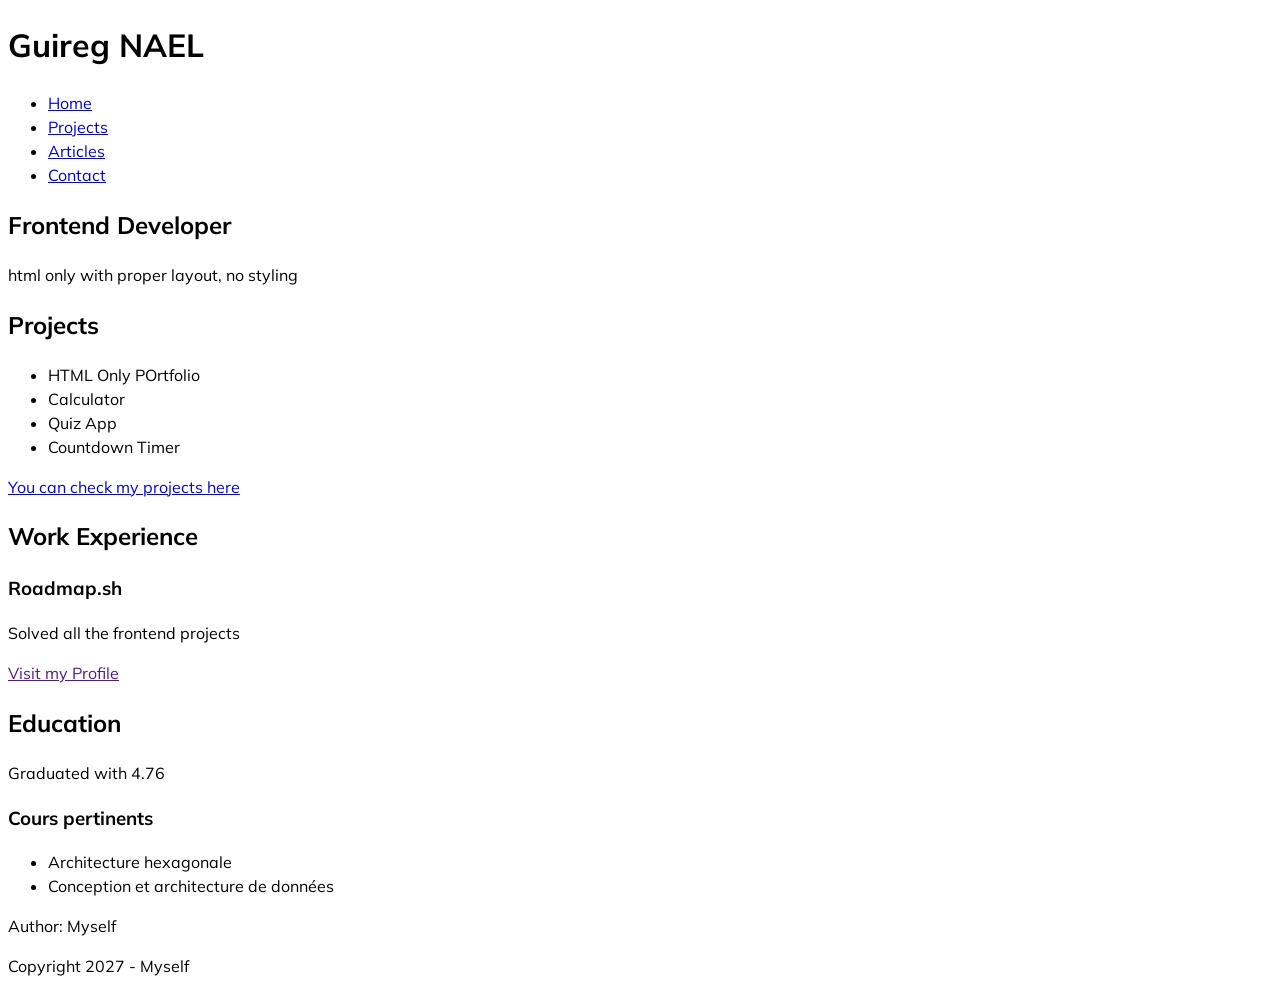
==== portfolio/index.html @ 9dda3e94 "feat: add font to main page" ====
<!doctype html>
<html>
  <head>
    <title>Portfolio</title>
    <meta name="description" content="Basic HTML Website." />
    <meta name="viewport" content="width=device-width, initial-scale=1.0" />
    <meta name="robots" content="index, follow" />
    <meta property="og:title" content="Basic HTML Website" />
    <meta property="og:type" content="website" />
    <meta property="og:image" content="" />
    <meta property="og:url" content="" />
    <meta
      property="og:description"
      content="Basic HTLM website to understand html better."
    />
    <link rel="stylesheet" href="style.css">
  </head>

  <body>
    <header>
      <h1>Guireg NAEL</h1>
      <nav>
        <ul>
          <li><a href="index.html">Home</a></li>
          <li><a href="projects.html">Projects</a></li>
          <li><a href="articles.html">Articles</a></li>
          <li><a href="contact.html">Contact</a></li>
        </ul>
      </nav>
    </header>

    <main>
      <section id="#hero">
        <h2>Frontend Developer</h2>
        <p>html only with proper layout, no styling</p>
      </section>

      <section>
        <h2>Projects</h2>
        <ul>
          <li>HTML Only POrtfolio</l"i>
          <li>Calculator</li>
          <li>Quiz App</li>
          <li>Countdown Timer</li>
        </ul>
        <a href="projects.html">You can check my projects here</a>
      </section>

      <section>
        <h2>Work Experience</h2>
        <article>
          <h3>Roadmap.sh</h3>
          <p>Solved all the frontend projects</p>
          <a href="">Visit my Profile</a>
        </article>
      </section>

      <section>
        <h2>Education</h2>
        <p>Graduated with 4.76</p>
        <article>
          <h3>Cours pertinents</h3>
          <ul>
            <li>Architecture hexagonale</li>
            <li>Conception et architecture de données</li>
          </ul>
        </article>
      </section>
    </main>

    <footer>
      <p>Author: Myself</p>
      <p>Copyright 2027 - Myself</p>
    </footer>
  </body>
</html>
---- portfolio/style.css ----
@import url('https://fonts.googleapis.com/css2?family=Muli&display=swap');

*,
*::before,
*::after {
  box-sizing: border-box;
}

*:note(dialog) {
  margin: 0;
}

@media (prefers-reduced-motion: no-preference) {
  html {
    interpolate-size: allow-keywords;
  }
}

body {
  line-height: 1.5;
  -webkit-font-smoothing: antialiased;
  font-family: 'Muli', sans-serif;
}

img,
picture,
video,
canvas,
svg {
  display: block;
  max-width: 100%;
}

input,
button,
textarea,
select {
  font: inherit;
}

p,
h1,
h2,
h3,
h4,
h5,
h6 {
  overflow-wrap: break-word;
}

p {
  text-wrap: pretty;
}
h1,
h2,
h3,
h4,
h5,
h6 {
  text-wrap: balance;
}

#root,
#__next {
  isolation: isolate;
}
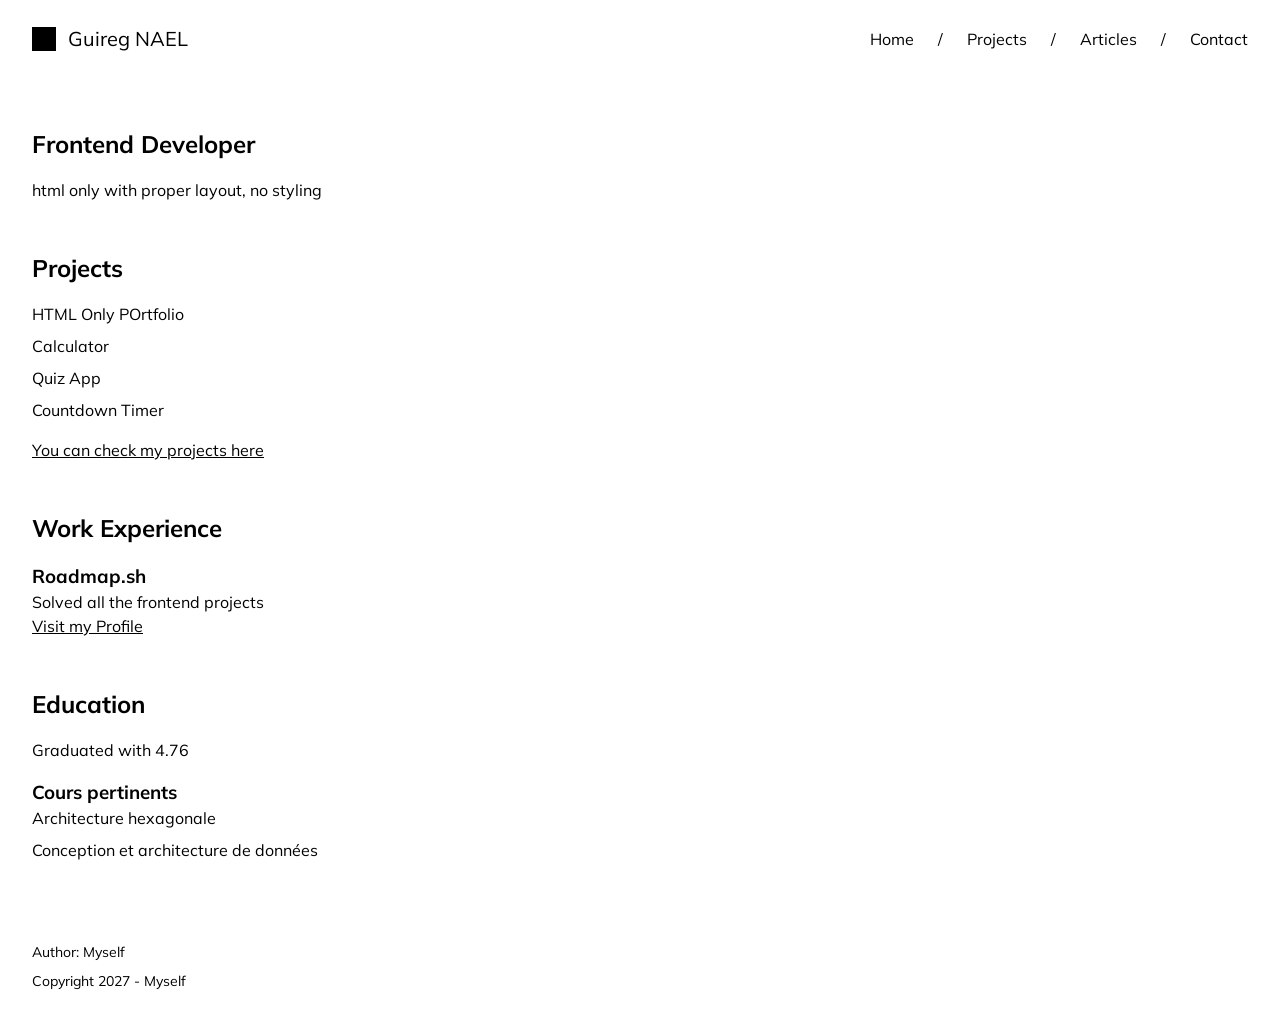
==== commit e4235829: "feat: add header style" ====
--- a/portfolio/index.html
+++ b/portfolio/index.html
@@ -13,12 +13,12 @@
       property="og:description"
       content="Basic HTLM website to understand html better."
     />
-    <link rel="stylesheet" href="style.css">
+    <link rel="stylesheet" href="style.css" />
   </head>
 
   <body>
     <header>
-      <h1>Guireg NAEL</h1>
+      <h1 id="title">Guireg NAEL</h1>
       <nav>
         <ul>
           <li><a href="index.html">Home</a></li>
@@ -30,7 +30,7 @@
     </header>
 
     <main>
-      <section id="#hero">
+      <section id="hero">
         <h2>Frontend Developer</h2>
         <p>html only with proper layout, no styling</p>
       </section>
@@ -38,7 +38,7 @@
       <section>
         <h2>Projects</h2>
         <ul>
-          <li>HTML Only POrtfolio</l"i>
+          <li>HTML Only POrtfolio</li>
           <li>Calculator</li>
           <li>Quiz App</li>
           <li>Countdown Timer</li>
--- a/portfolio/style.css
+++ b/portfolio/style.css
@@ -1,4 +1,4 @@
-@import url('https://fonts.googleapis.com/css2?family=Muli&display=swap');
+@import url("https://fonts.googleapis.com/css2?family=Muli&display=swap");
 
 *,
 *::before,
@@ -6,7 +6,7 @@
   box-sizing: border-box;
 }
 
-*:note(dialog) {
+* {
   margin: 0;
 }
 
@@ -19,7 +19,7 @@
 body {
   line-height: 1.5;
   -webkit-font-smoothing: antialiased;
-  font-family: 'Muli', sans-serif;
+  font-family: "Muli", sans-serif;
 }
 
 img,
@@ -51,6 +51,7 @@
 p {
   text-wrap: pretty;
 }
+
 h1,
 h2,
 h3,
@@ -64,3 +65,86 @@
 #__next {
   isolation: isolate;
 }
+
+ul {
+  margin: 0;
+  padding: 0;
+}
+
+li {
+  list-style: none;
+}
+
+body {
+	padding-inline: 2rem;
+}
+
+header {
+  display: flex;
+  align-items: center;
+  justify-content: space-between;
+  gap: 1rem;
+  padding-block: 1.5rem;
+}
+
+#title {
+  display: flex;
+  align-items: center;
+  gap: 0.75rem;
+  font-size: 1.25rem;
+  font-weight: 400;
+}
+
+#title::before {
+  content: "";
+  width: 1.5rem;
+  height: 1.5rem;
+  background-color: black;
+}
+
+nav ul {
+  display: flex;
+  align-items: center;
+  gap: 1.5rem;
+}
+
+nav li:not(:first-child)::before {
+  content: "/";
+  margin-right: 1.5rem;
+}
+
+nav a {
+  color: inherit;
+  text-decoration: none;
+}
+
+nav a:hover {
+  text-decoration: underline;
+}
+
+main {
+  display: grid;
+  gap: 3rem;
+  padding-block: 3rem;
+}
+
+section {
+  display: grid;
+  gap: 1rem;
+}
+
+section ul {
+  display: grid;
+  gap: 0.5rem;
+}
+
+section a {
+  color: inherit;
+}
+
+footer {
+  display: grid;
+  gap: 0.5rem;
+  padding-block: 2rem;
+  font-size: 0.875rem;
+}
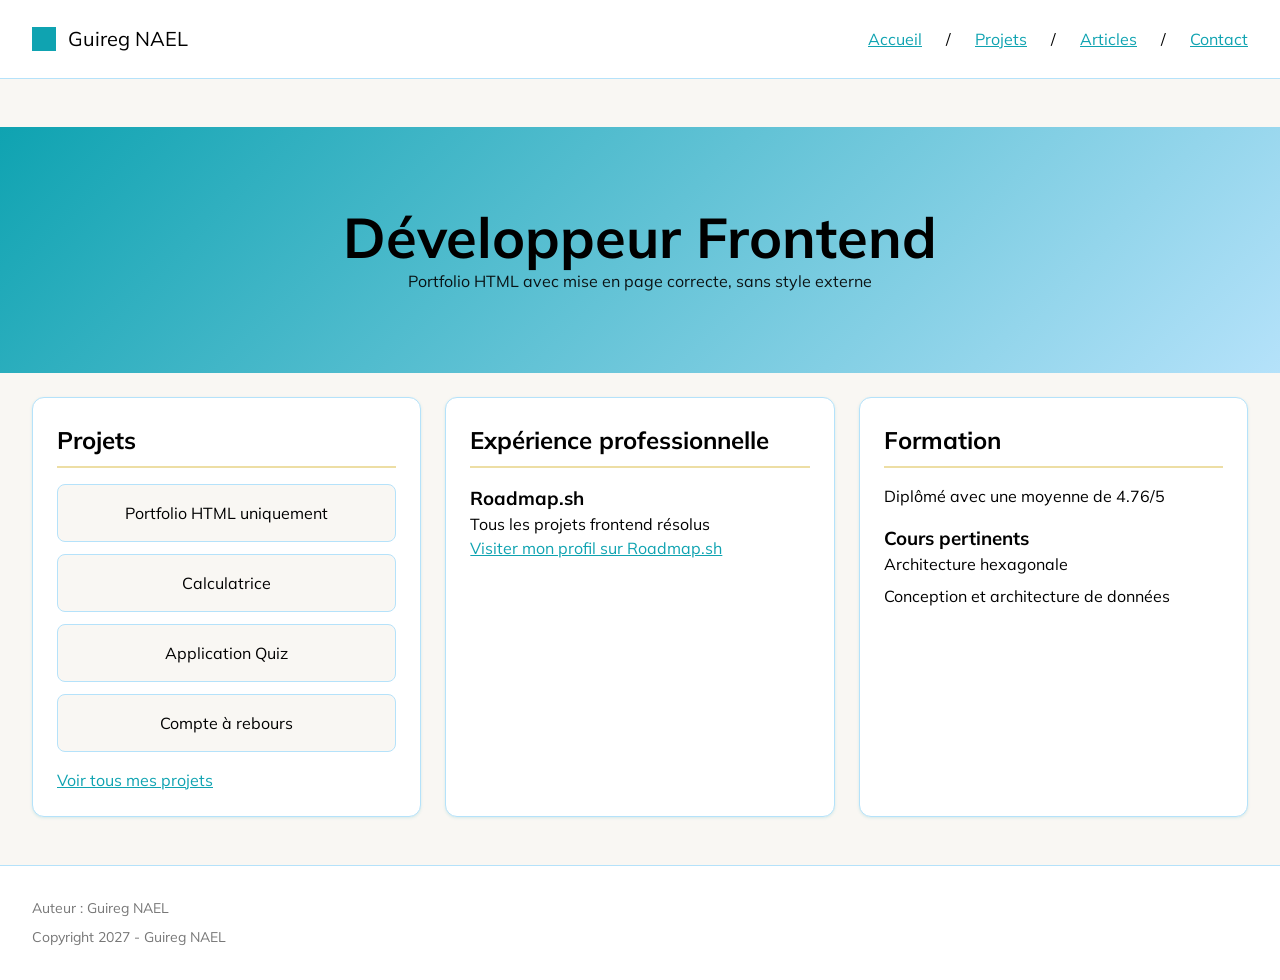
==== commit 8b929c65: "update: en to fr and add accessibility" ====
--- a/portfolio/index.html
+++ b/portfolio/index.html
@@ -1,5 +1,5 @@
 <!doctype html>
-<html>
+<html lang="fr">
   <head>
     <title>Portfolio</title>
     <meta name="description" content="Basic HTML Website." />
@@ -17,12 +17,13 @@
   </head>
 
   <body>
+    <a href="#main" class="skip-link">Aller au contenu</a>
     <header>
       <h1 id="title">Guireg NAEL</h1>
       <nav>
         <ul>
-          <li><a href="index.html">Home</a></li>
-          <li><a href="projects.html">Projects</a></li>
+          <li><a href="index.html">Accueil</a></li>
+          <li><a href="projects.html">Projets</a></li>
           <li><a href="articles.html">Articles</a></li>
           <li><a href="contact.html">Contact</a></li>
         </ul>
@@ -31,33 +32,33 @@
 
     <main>
       <section id="hero">
-        <h2>Frontend Developer</h2>
-        <p>html only with proper layout, no styling</p>
+        <h2>Développeur Frontend</h2>
+        <p>Portfolio HTML avec mise en page correcte, sans style externe</p>
       </section>
 
       <section>
-        <h2>Projects</h2>
+        <h2>Projets</h2>
         <ul>
-          <li>HTML Only POrtfolio</li>
-          <li>Calculator</li>
-          <li>Quiz App</li>
-          <li>Countdown Timer</li>
+          <li>Portfolio HTML uniquement</li>
+          <li>Calculatrice</li>
+          <li>Application Quiz</li>
+          <li>Compte à rebours</li>
         </ul>
-        <a href="projects.html">You can check my projects here</a>
+        <a href="projects.html">Voir tous mes projets</a>
       </section>
 
       <section>
-        <h2>Work Experience</h2>
+        <h2>Expérience professionnelle</h2>
         <article>
           <h3>Roadmap.sh</h3>
-          <p>Solved all the frontend projects</p>
-          <a href="">Visit my Profile</a>
+          <p>Tous les projets frontend résolus</p>
+          <a href="https://roadmap.sh/u/guiregnael" target="_blank" rel="noopener noreferrer">Visiter mon profil sur Roadmap.sh</a>
         </article>
       </section>
 
       <section>
-        <h2>Education</h2>
-        <p>Graduated with 4.76</p>
+        <h2>Formation</h2>
+        <p>Diplômé avec une moyenne de 4.76/5</p>
         <article>
           <h3>Cours pertinents</h3>
           <ul>
@@ -69,8 +70,8 @@
     </main>
 
     <footer>
-      <p>Author: Myself</p>
-      <p>Copyright 2027 - Myself</p>
+      <p>Auteur : Guireg NAEL</p>
+      <p>Copyright 2027 - Guireg NAEL</p>
     </footer>
   </body>
 </html>
--- a/portfolio/style.css
+++ b/portfolio/style.css
@@ -1,41 +1,42 @@
 @import url("https://fonts.googleapis.com/css2?family=Muli&display=swap");
+
+:root {
+  --color-primary: #0fa3b1;
+  --color-secondary: #b5e2fa;
+  --color-background: #f9f7f3;
+  --color-highlight: #eddea4;
+  --color-accent: #f7a072;
+  --color-surface: #ffffff;
+  --color-text: #000000;
+}
+
+@media (prefers-color-scheme: dark) {
+  :root {
+    --color-primary: #38d5e0;
+    --color-secondary: #2a4a55;
+    --color-background: #12181b;
+    --color-highlight: #4a4430;
+    --color-accent: #f7a072;
+    --color-surface: #1c2428;
+    --color-text: #e8edf0;
+  }
+}
 
 *,
 *::before,
 *::after {
   box-sizing: border-box;
-}
-
-* {
   margin: 0;
-}
-
-@media (prefers-reduced-motion: no-preference) {
-  html {
-    interpolate-size: allow-keywords;
-  }
+  padding: 0;
 }
 
 body {
+  font-family: "Muli", sans-serif;
   line-height: 1.5;
   -webkit-font-smoothing: antialiased;
-  font-family: "Muli", sans-serif;
-}
-
-img,
-picture,
-video,
-canvas,
-svg {
-  display: block;
-  max-width: 100%;
-}
-
-input,
-button,
-textarea,
-select {
-  font: inherit;
+  background-color: var(--color-background);
+  color: var(--color-text);
+  padding-inline: 2rem;
 }
 
 p,
@@ -61,22 +62,17 @@
   text-wrap: balance;
 }
 
-#root,
-#__next {
-  isolation: isolate;
-}
-
-ul {
-  margin: 0;
-  padding: 0;
-}
-
 li {
   list-style: none;
 }
 
-body {
-	padding-inline: 2rem;
+a {
+  color: var(--color-primary);
+}
+
+a:hover {
+  color: var(--color-accent);
+  text-decoration: underline;
 }
 
 header {
@@ -85,9 +81,13 @@
   justify-content: space-between;
   gap: 1rem;
   padding-block: 1.5rem;
-}
-
-#title {
+  margin-inline: -2rem;
+  padding-inline: 2rem;
+  background-color: var(--color-surface);
+  border-bottom: 1px solid var(--color-secondary);
+}
+
+header h1 {
   display: flex;
   align-items: center;
   gap: 0.75rem;
@@ -95,11 +95,11 @@
   font-weight: 400;
 }
 
-#title::before {
+header h1::before {
   content: "";
   width: 1.5rem;
   height: 1.5rem;
-  background-color: black;
+  background-color: var(--color-primary);
 }
 
 nav ul {
@@ -113,24 +113,94 @@
   margin-right: 1.5rem;
 }
 
-nav a {
-  color: inherit;
-  text-decoration: none;
-}
-
-nav a:hover {
-  text-decoration: underline;
+#hero {
+  grid-column: 1 / -1;
+  gap: 1rem;
+  padding-block: 5rem;
+  text-align: center;
+  margin-inline: -2rem;
+  background: linear-gradient(
+    135deg,
+    var(--color-primary),
+    var(--color-secondary)
+  );
+  color: #000;
+}
+
+#hero h2 {
+  font-size: 3.5rem;
+  line-height: 1.1;
+}
+
+#hero p {
+  opacity: 0.9;
 }
 
 main {
   display: grid;
-  gap: 3rem;
+  grid-template-columns: repeat(3, 1fr);
+  gap: 1.5rem;
   padding-block: 3rem;
 }
 
-section {
-  display: grid;
-  gap: 1rem;
+main > section:not(#hero) {
+  display: grid;
+  gap: 1rem;
+  align-content: start;
+  background-color: var(--color-surface);
+  border: 1px solid var(--color-secondary);
+  border-radius: 0.75rem;
+  padding: 1.5rem;
+  box-shadow: 0 1px 3px rgb(15 163 177 / 0.15);
+}
+
+main > section:not(#hero) h2 {
+  padding-bottom: 0.5rem;
+  border-bottom: 2px solid var(--color-highlight);
+}
+
+main > section:nth-of-type(2) ul {
+  gap: 0.75rem;
+}
+
+main > section:nth-of-type(2) li {
+  border: 1px solid var(--color-secondary);
+  border-radius: 0.5rem;
+  padding: 1rem;
+  text-align: center;
+  background-color: var(--color-background);
+  transition: background-color 0.2s, border-color 0.2s;
+}
+
+main > section:nth-of-type(2) li:hover {
+  border-color: var(--color-accent);
+  background-color: var(--color-highlight);
+}
+
+main > section:only-child {
+  grid-column: 1 / -1;
+}
+
+main > section:only-child:has(article) {
+  background: none;
+  border: none;
+  box-shadow: none;
+  padding: 0;
+  display: grid;
+  grid-template-columns: repeat(auto-fit, minmax(16rem, 1fr));
+  gap: 1.5rem;
+  align-content: start;
+}
+
+main > section:only-child:has(article) article {
+  background-color: var(--color-surface);
+  border: 1px solid var(--color-secondary);
+  border-radius: 0.75rem;
+  padding: 1.5rem;
+  box-shadow: 0 1px 3px rgb(15 163 177 / 0.15);
+  display: grid;
+  gap: 1rem;
+  align-content: start;
 }
 
 section ul {
@@ -138,8 +208,75 @@
   gap: 0.5rem;
 }
 
-section a {
-  color: inherit;
+form {
+  display: grid;
+  gap: 1rem;
+  max-width: 30rem;
+  margin-inline: auto;
+}
+
+form label {
+  display: grid;
+  gap: 0.25rem;
+  font-weight: 600;
+}
+
+form input,
+form textarea {
+  font: inherit;
+  padding: 0.5rem 0.75rem;
+  border: 1px solid var(--color-secondary);
+  border-radius: 0.5rem;
+  background-color: var(--color-surface);
+  color: var(--color-text);
+}
+
+form input:focus,
+form textarea:focus {
+  outline: 2px solid var(--color-primary);
+  outline-offset: 1px;
+  border-color: var(--color-primary);
+}
+
+form button {
+  justify-self: start;
+  padding: 0.5rem 1.5rem;
+  border: none;
+  border-radius: 0.5rem;
+  background-color: var(--color-primary);
+  color: #fff;
+  font: inherit;
+  cursor: pointer;
+}
+
+form button:hover {
+  background-color: var(--color-accent);
+}
+
+@media (max-width: 900px) {
+  main {
+    grid-template-columns: repeat(2, 1fr);
+  }
+}
+
+@media (max-width: 600px) {
+  main {
+    grid-template-columns: 1fr;
+  }
+
+  header {
+    flex-direction: column;
+    align-items: center;
+    padding-block: 1rem;
+  }
+
+  nav li:not(:first-child)::before {
+    content: none;
+  }
+
+  #hero h2 {
+    font-size: 2.25rem;
+  }
 }
 
 footer {
@@ -147,4 +284,28 @@
   gap: 0.5rem;
   padding-block: 2rem;
   font-size: 0.875rem;
-}
+  color: #777;
+  margin-inline: -2rem;
+  padding-inline: 2rem;
+  background-color: var(--color-surface);
+  border-top: 1px solid var(--color-secondary);
+}
+
+/* Accessibility - Skip link for keyboard users */
+.skip-link {
+  position: absolute;
+  left: -9999px;
+  top: 0;
+  background-color: var(--color-primary);
+  color: var(--color-surface);
+  padding: 0.5rem 1rem;
+  z-index: 100;
+  text-decoration: none;
+  font-weight: bold;
+}
+
+.skip-link:focus {
+  left: 0;
+  outline: 2px solid var(--color-surface);
+  outline-offset: 2px;
+}
